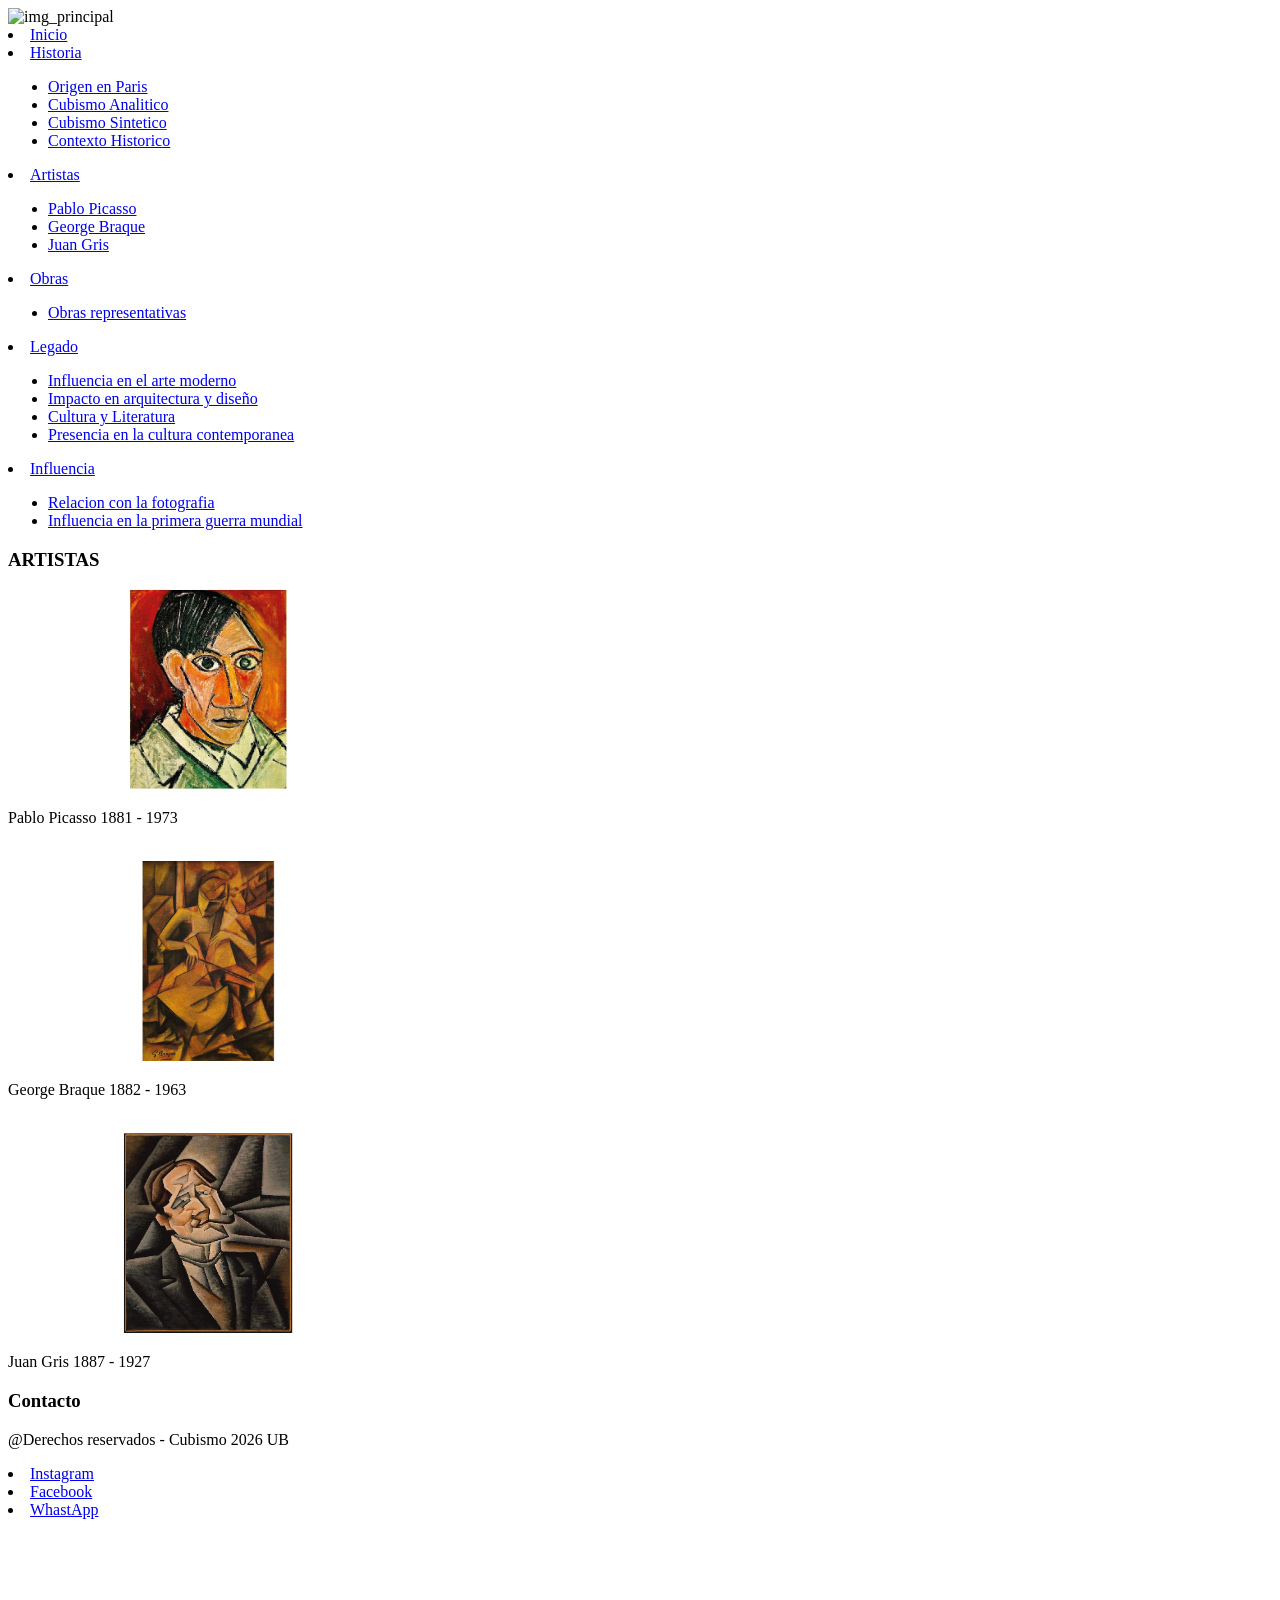
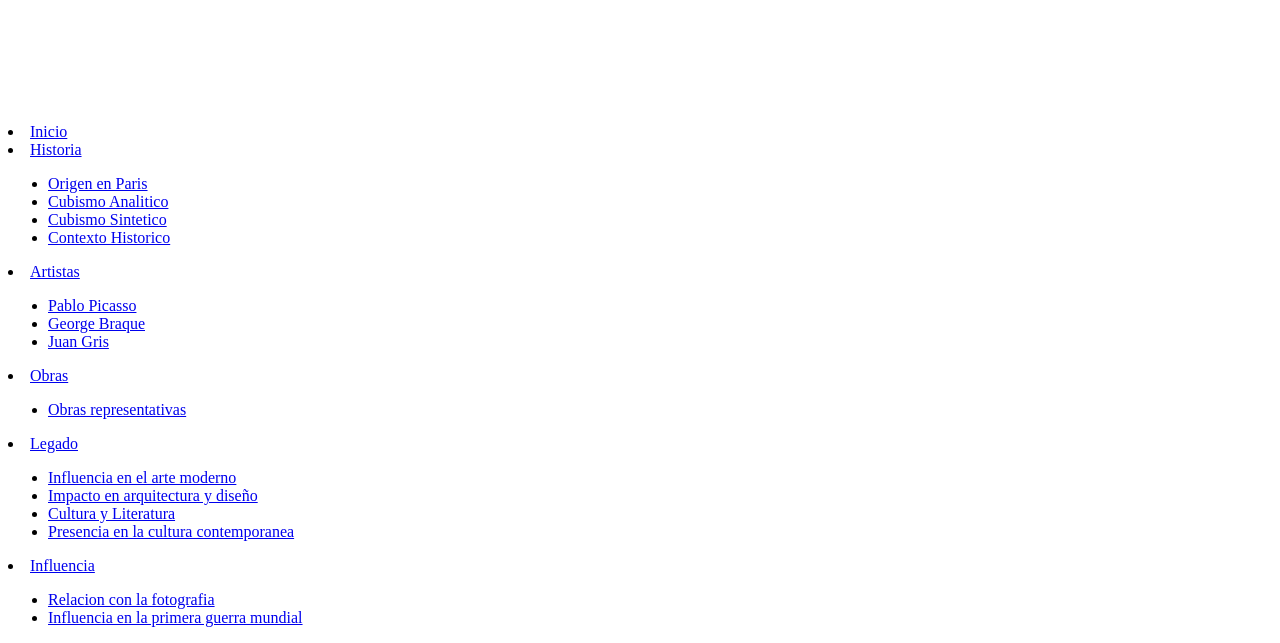
==== artistas.html @ 26449cce "modificacion de los links del html" ====
<!DOCTYPE html>
<html lang="es">
<head>
    <meta charset="UTF-8">
    <meta name="viewport" content="width=device-width, initial-scale=1.0">
    <title>Cubismo</title>
</head>
<body>
    <header>
        <img src="img/logo.svg" alt="img_principal">
        <nav>
        <li> <a href="index.html">Inicio</a> </li> 
        
        <li><a href="#">Historia</a></li>
        <ul>
            <li><a href="#">Origen en Paris</a></li>
            <li><a href="#">Cubismo Analitico</a></li>
            <li><a href="#">Cubismo Sintetico</a></li>
            <li><a href="#">Contexto Historico</a></li>
        </ul>

        <li><a href="artistas.html">Artistas</a></li>

        <ul>
            <li><a href="pablo-picasso.html">Pablo Picasso</a></li>
            <li><a href="george-braque.html">George Braque</a></li>
            <li><a href="juan-gris.html">Juan Gris</a></li>
        </ul>

        <li><a href="obras.html">Obras</a></li>

        <ul>
            <li><a href="#">Obras representativas</a></li>
        </ul>            

        <li><a href="#">Legado</a></li>

        <ul>
            <li><a href="#">Influencia en el arte moderno</a></li>
            <li><a href="#">Impacto en arquitectura y diseño</a></li>
            <li><a href="#">Cultura y Literatura</a></li>
            <li><a href="#">Presencia en la cultura contemporanea</a></li>
        </ul>

        <li><a href="#">Influencia</a></li>
        
        <ul>
            <li><a href="#">Relacion con la fotografia</a></li>
            <li><a href="#">Influencia en la primera guerra mundial</a></li>
        </ul>

        </nav>
    </header>

    <h3>ARTISTAS</h3>

    <main>
    
        <a href="pablo-picasso.html"><img src="img/pablo picasso artistas.svg" height="200" width="400"> </a>
        <p>Pablo Picasso 1881 - 1973</p> 
<br>
        <a href="george-braque.html"><img src="img/braque artistas.svg" height="200" width="400"></a>
        <p>George Braque 1882 - 1963</p>
<br>

        <a href="juan-gris.html"><img src="img/gris artistas.svg" height="200" width="400"></a>
        <p>Juan Gris 1887 - 1927</p>


    </main>
 
    <footer>
        <h3>Contacto</h3>
        <p>@Derechos reservados - Cubismo 2026 UB</p>
        <li><a href="#">Instagram</a></li>
        <li><a href="#">Facebook</a></li>
        <li><a href="#">WhastApp</a></li>

        <iframe src="https://www.google.com/maps/embed?pb=!1m18!1m12!1m3!1d3285.078143957939!2d-58.40597828884667!3d-34.57688922285106!2m3!1f0!2f0!3f0!3m2!1i1024!2i768!4f13.1!3m3!1m2!1s0x95bcb564f74f69c3%3A0xeea87be2795e86d2!2sMuseo%20de%20Arte%20Latinoamericano%20de%20Buenos%20Aires!5e0!3m2!1ses!2sar!4v1774625896686!5m2!1ses!2sar" width="400" height="200" style="border:0;" allowfullscreen="" loading="lazy" referrerpolicy="no-referrer-when-downgrade"></iframe>
 
        <nav>
        <li> <a href="index.html">Inicio</a> </li> 
        
        <li><a href="#">Historia</a></li>
        <ul>
            <li><a href="#">Origen en Paris</a></li>
            <li><a href="#">Cubismo Analitico</a></li>
            <li><a href="#">Cubismo Sintetico</a></li>
            <li><a href="#">Contexto Historico</a></li>
        </ul>

        <li><a href="#">Artistas</a></li>

        <ul>
            <li><a href="#">Pablo Picasso</a></li>
            <li><a href="#">George Braque</a></li>
            <li><a href="#">Juan Gris</a></li>
        </ul>

        <li><a href="#">Obras</a></li>

        <ul>
           
            <li><a href="#">Obras representativas</a></li>
        </ul>            

        <li><a href="#">Legado</a></li>

        <ul>
            <li><a href="#">Influencia en el arte moderno</a></li>
            <li><a href="#">Impacto en arquitectura y diseño</a></li>
            <li><a href="#">Cultura y Literatura</a></li>
            <li><a href="#">Presencia en la cultura contemporanea</a></li>
        </ul>

        <li><a href="#">Influencia</a></li>
        
        <ul>
            <li><a href="#">Relacion con la fotografia</a></li>
            <li><a href="#">Influencia en la primera guerra mundial</a></li>
        </ul>

        </nav>
    </footer>
</body>
</html></html>
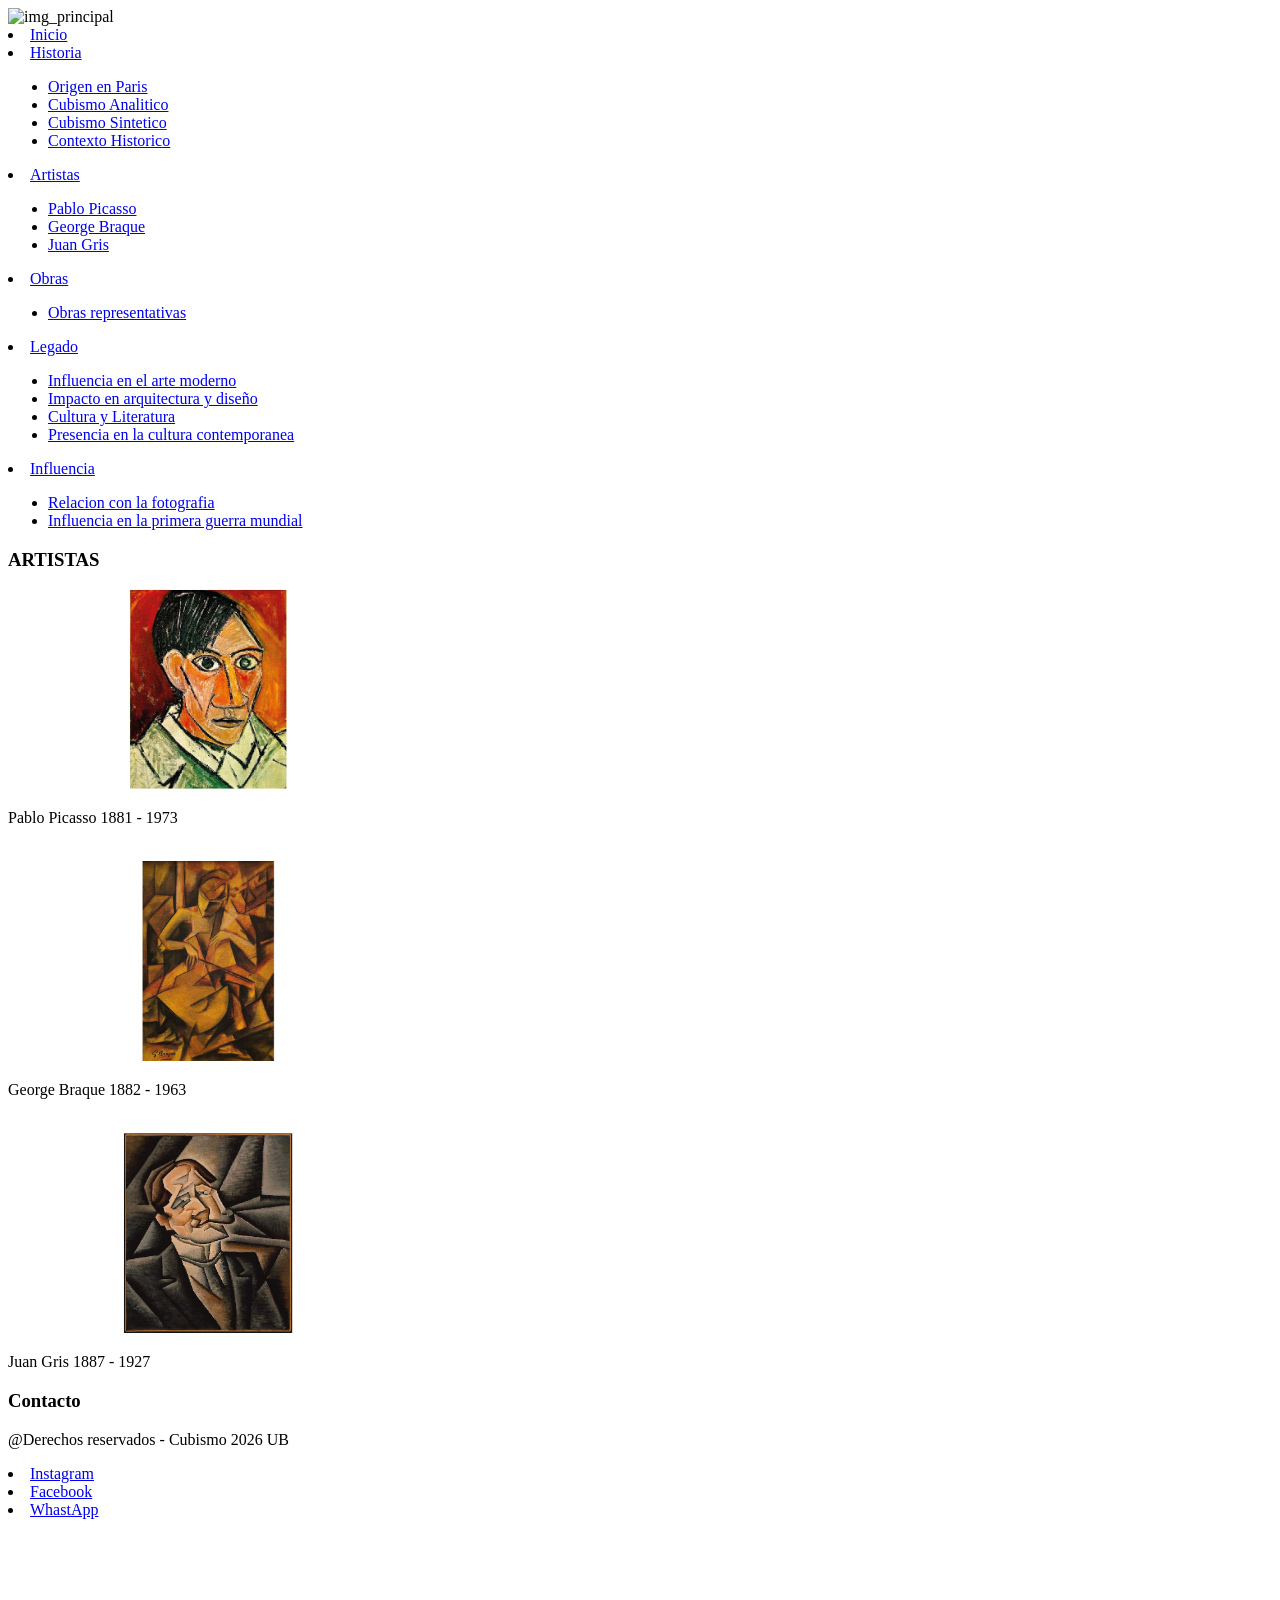
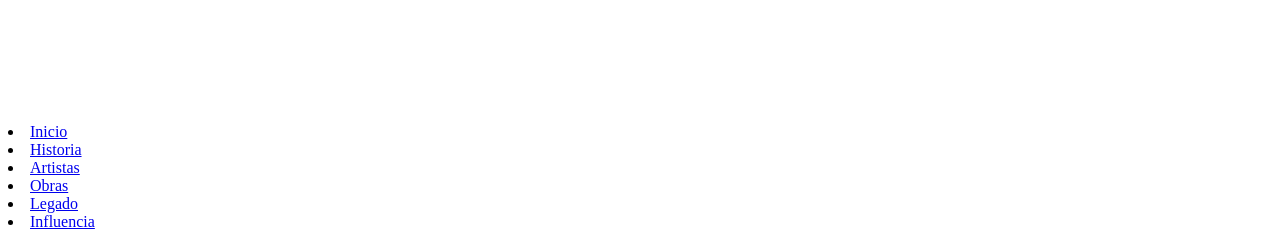
==== commit fe9b8bb5: "saque kis submenus del footer" ====
--- a/artistas.html
+++ b/artistas.html
@@ -82,43 +82,15 @@
         <li> <a href="index.html">Inicio</a> </li> 
         
         <li><a href="#">Historia</a></li>
-        <ul>
-            <li><a href="#">Origen en Paris</a></li>
-            <li><a href="#">Cubismo Analitico</a></li>
-            <li><a href="#">Cubismo Sintetico</a></li>
-            <li><a href="#">Contexto Historico</a></li>
-        </ul>
+      
+        <li><a href="artistas.html">Artistas</a></li>
 
-        <li><a href="#">Artistas</a></li>
-
-        <ul>
-            <li><a href="#">Pablo Picasso</a></li>
-            <li><a href="#">George Braque</a></li>
-            <li><a href="#">Juan Gris</a></li>
-        </ul>
-
-        <li><a href="#">Obras</a></li>
-
-        <ul>
-           
-            <li><a href="#">Obras representativas</a></li>
-        </ul>            
+        <li><a href="obras.html">Obras</a></li>
 
         <li><a href="#">Legado</a></li>
 
-        <ul>
-            <li><a href="#">Influencia en el arte moderno</a></li>
-            <li><a href="#">Impacto en arquitectura y diseño</a></li>
-            <li><a href="#">Cultura y Literatura</a></li>
-            <li><a href="#">Presencia en la cultura contemporanea</a></li>
-        </ul>
-
         <li><a href="#">Influencia</a></li>
         
-        <ul>
-            <li><a href="#">Relacion con la fotografia</a></li>
-            <li><a href="#">Influencia en la primera guerra mundial</a></li>
-        </ul>
 
         </nav>
     </footer>
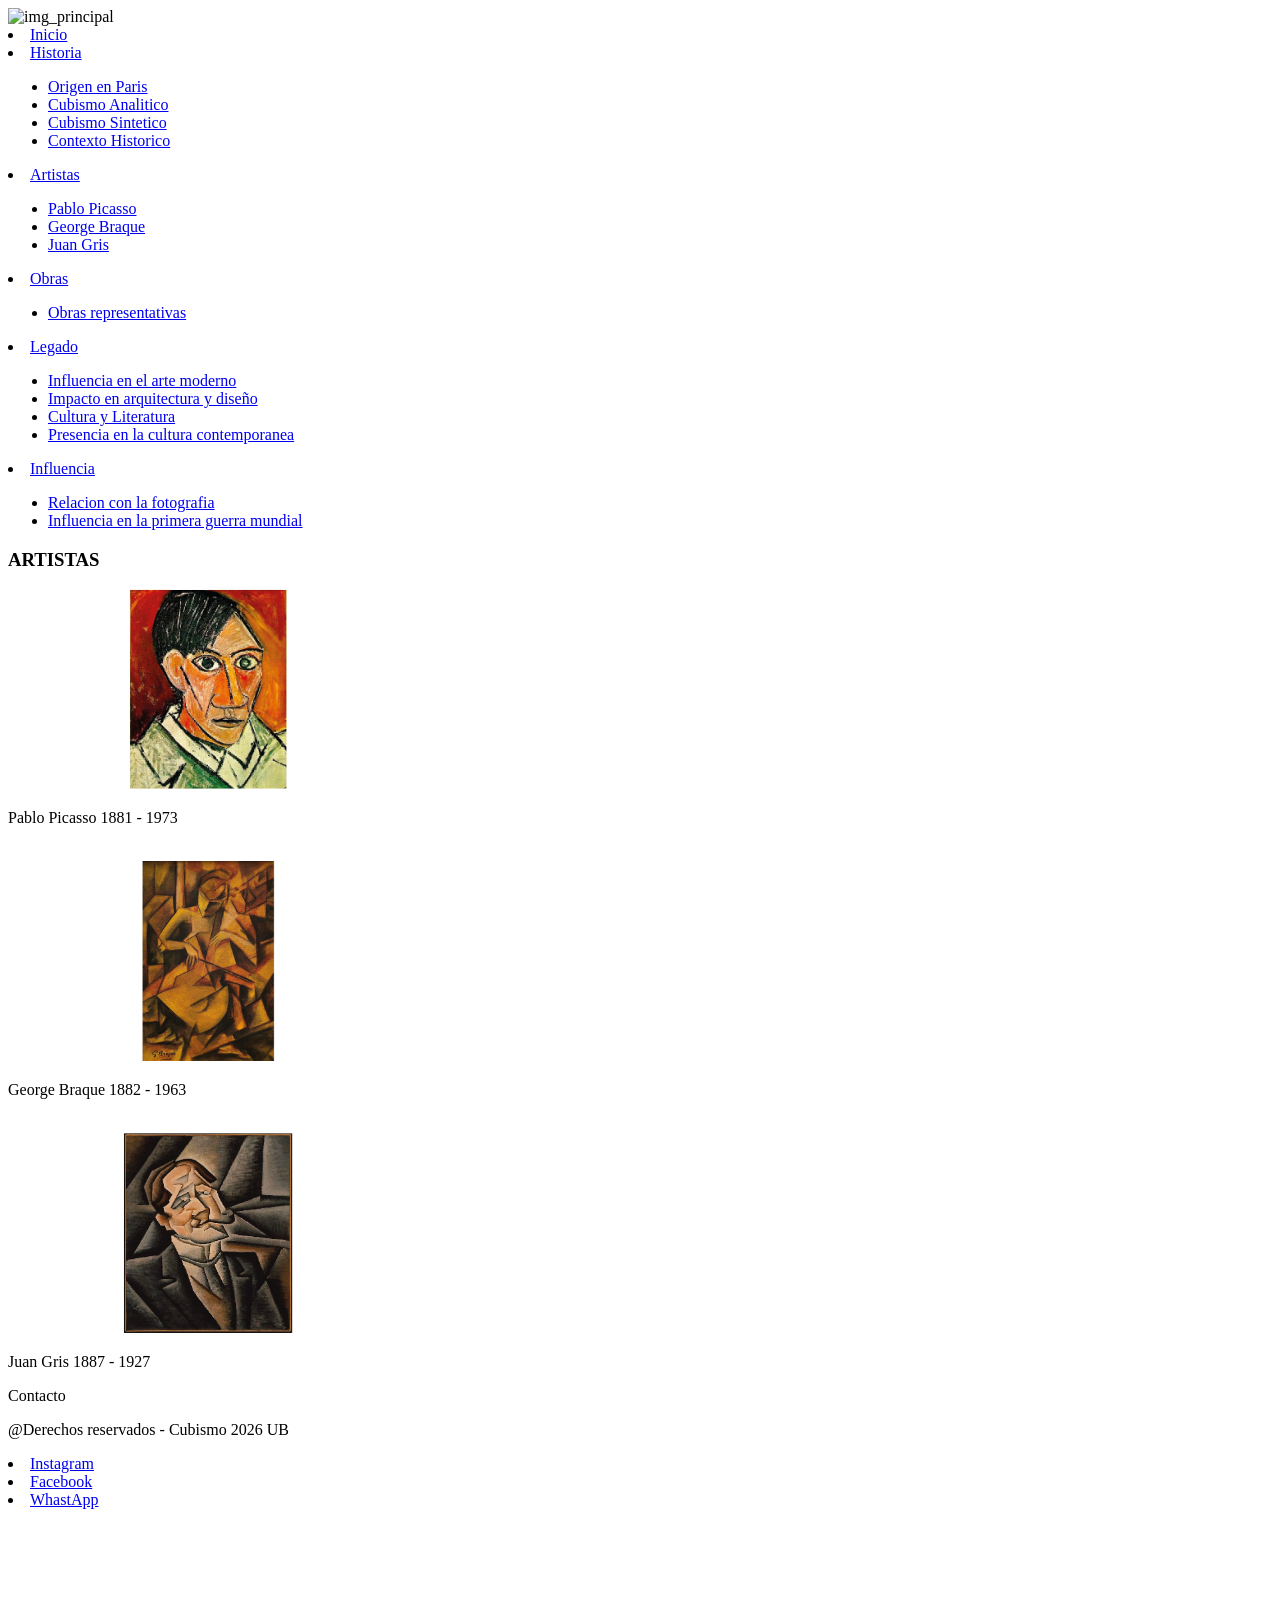
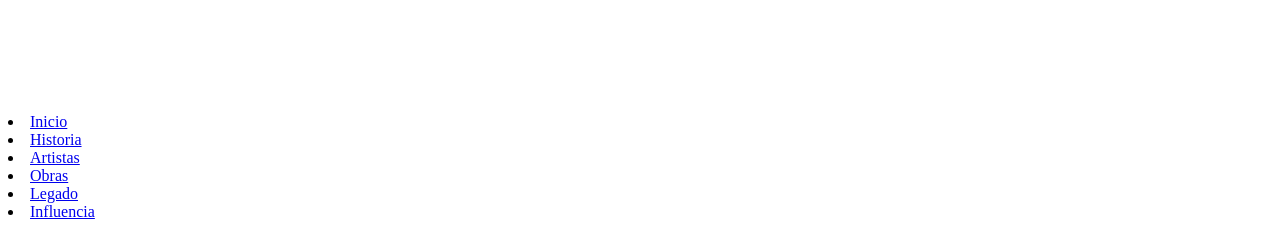
==== commit 412f81c0: "modificacion del contacto" ====
--- a/artistas.html
+++ b/artistas.html
@@ -56,21 +56,21 @@
 
     <main>
     
-        <a href="pablo-picasso.html"><img src="img/pablo picasso artistas.svg" height="200" width="400"> </a>
+        <a href="pablo-picasso.html"><img src="img/pablo picasso artistas.svg" alt="imagen de picasso" height="200" width="400"> </a>
         <p>Pablo Picasso 1881 - 1973</p> 
 <br>
-        <a href="george-braque.html"><img src="img/braque artistas.svg" height="200" width="400"></a>
+        <a href="george-braque.html"><img src="img/braque artistas.svg" alt="imagen de georges braque" height="200" width="400"></a>
         <p>George Braque 1882 - 1963</p>
 <br>
 
-        <a href="juan-gris.html"><img src="img/gris artistas.svg" height="200" width="400"></a>
+        <a href="juan-gris.html"><img src="img/gris artistas.svg" alt="imagen de juan gris" height="200" width="400"></a>
         <p>Juan Gris 1887 - 1927</p>
 
 
     </main>
  
     <footer>
-        <h3>Contacto</h3>
+         <p>Contacto</p>
         <p>@Derechos reservados - Cubismo 2026 UB</p>
         <li><a href="#">Instagram</a></li>
         <li><a href="#">Facebook</a></li>
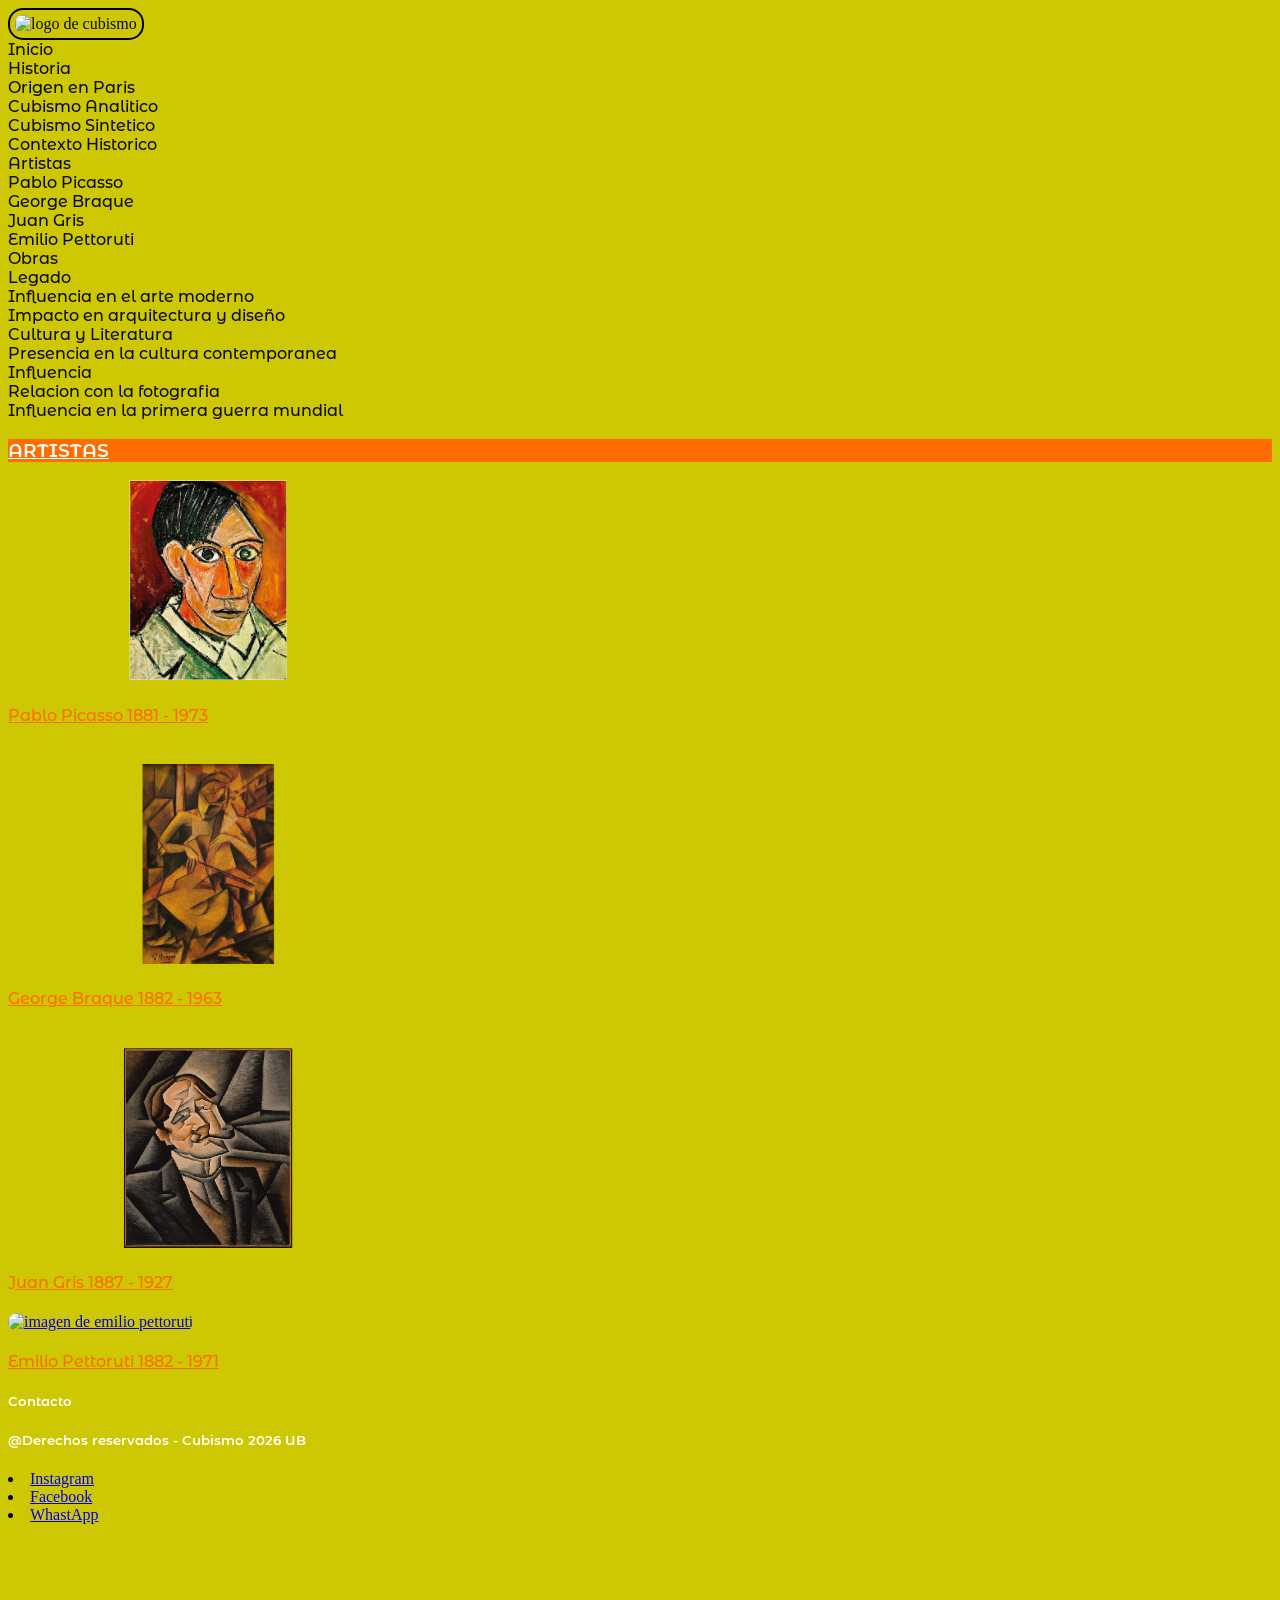
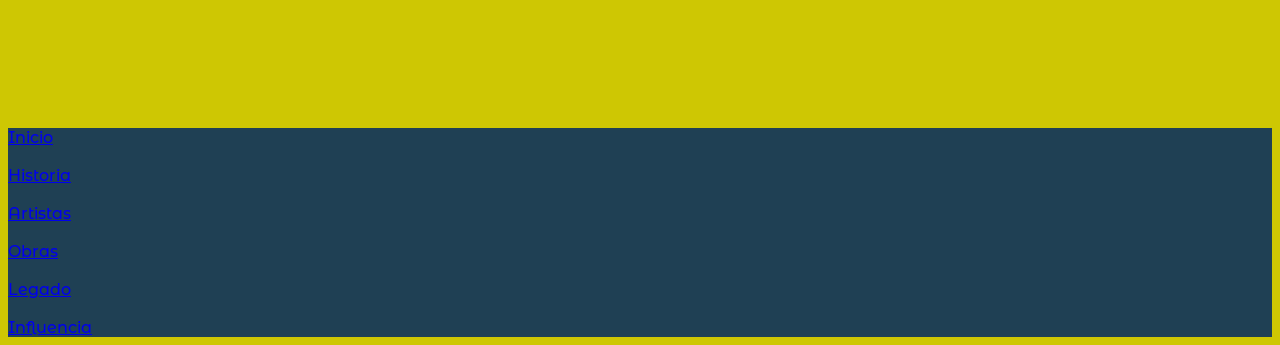
==== commit 1a8afcd5: "agregue las cosas del width" ====
--- a/artistas.html
+++ b/artistas.html
@@ -4,35 +4,40 @@
     <meta charset="UTF-8">
     <meta name="viewport" content="width=device-width, initial-scale=1.0">
     <title>Cubismo</title>
+    <link rel="stylesheet" href="style.css">
 </head>
-<body>
-    <header>
-        <img src="img/logo.svg" alt="img_principal">
-        <nav>
-        <li> <a href="index.html">Inicio</a> </li> 
-        
-        <li><a href="#">Historia</a></li>
+  <body>
+         <header>
+        <nav class="nav-header">
+            <a href="index.html">
+     <img src="img/logo.svg" alt="logo de cubismo">
+    </a>
+        <ul><li><a href="#">Inicio</a> </li></ul>
+        <ul>
+          <li><a href="#">Historia</a></li>
         <ul>
             <li><a href="#">Origen en Paris</a></li>
             <li><a href="#">Cubismo Analitico</a></li>
             <li><a href="#">Cubismo Sintetico</a></li>
             <li><a href="#">Contexto Historico</a></li>
         </ul>
+        </ul>
 
+        <ul>
         <li><a href="artistas.html">Artistas</a></li>
 
         <ul>
             <li><a href="pablo-picasso.html">Pablo Picasso</a></li>
             <li><a href="george-braque.html">George Braque</a></li>
             <li><a href="juan-gris.html">Juan Gris</a></li>
+            <li><a href="emilio-pettoruti.html">Emilio Pettoruti</a></li>
+        </ul>
         </ul>
 
-        <li><a href="obras.html">Obras</a></li>
-
-        <ul>
-            <li><a href="#">Obras representativas</a></li>
-        </ul>            
-
+        <ul><li><a href="obras.html">Obras</a></li></ul>
+        
+      
+       <ul>
         <li><a href="#">Legado</a></li>
 
         <ul>
@@ -41,14 +46,17 @@
             <li><a href="#">Cultura y Literatura</a></li>
             <li><a href="#">Presencia en la cultura contemporanea</a></li>
         </ul>
+       </ul>
 
-        <li><a href="#">Influencia</a></li>
+        <ul>
+          <li><a href="#">Influencia</a></li>
         
         <ul>
             <li><a href="#">Relacion con la fotografia</a></li>
             <li><a href="#">Influencia en la primera guerra mundial</a></li>
         </ul>
 
+        </ul>
         </nav>
     </header>
 
@@ -57,41 +65,44 @@
     <main>
     
         <a href="pablo-picasso.html"><img src="img/pablo picasso artistas.svg" alt="imagen de picasso" height="200" width="400"> </a>
-        <p>Pablo Picasso 1881 - 1973</p> 
+        <h4>Pablo Picasso 1881 - 1973</h4>
 <br>
         <a href="george-braque.html"><img src="img/braque artistas.svg" alt="imagen de georges braque" height="200" width="400"></a>
-        <p>George Braque 1882 - 1963</p>
+        <h4>George Braque 1882 - 1963</h4>
 <br>
 
         <a href="juan-gris.html"><img src="img/gris artistas.svg" alt="imagen de juan gris" height="200" width="400"></a>
-        <p>Juan Gris 1887 - 1927</p>
+        <h4>Juan Gris 1887 - 1927</h4>
 
+        <a href="emilio-pettoruti.html"><img src="img/imagen artistas html.svg" alt="imagen de emilio pettoruti" height="200" width="400"></a>
+        <h4>Emilio Pettoruti 1882 - 1971</h4>
 
     </main>
  
-    <footer>
-         <p>Contacto</p>
-        <p>@Derechos reservados - Cubismo 2026 UB</p>
+        <footer>
+          <h5>Contacto</h5>
+          <h5>@Derechos reservados - Cubismo 2026 UB</h5>
         <li><a href="#">Instagram</a></li>
         <li><a href="#">Facebook</a></li>
         <li><a href="#">WhastApp</a></li>
 
         <iframe src="https://www.google.com/maps/embed?pb=!1m18!1m12!1m3!1d3285.078143957939!2d-58.40597828884667!3d-34.57688922285106!2m3!1f0!2f0!3f0!3m2!1i1024!2i768!4f13.1!3m3!1m2!1s0x95bcb564f74f69c3%3A0xeea87be2795e86d2!2sMuseo%20de%20Arte%20Latinoamericano%20de%20Buenos%20Aires!5e0!3m2!1ses!2sar!4v1774625896686!5m2!1ses!2sar" width="400" height="200" style="border:0;" allowfullscreen="" loading="lazy" referrerpolicy="no-referrer-when-downgrade"></iframe>
  
-        <nav>
-        <li> <a href="index.html">Inicio</a> </li> 
+        <nav class="nav-footer">
+          <ul>
+            <li> <a href="index.html">Inicio</a> </li> 
+        <br>
+        <li><a href="#">Historia</a></li>
+          <br>
+        <li><a href="artistas.html">Artistas</a></li>
+          <br>
+        <li><a href="obras.html">Obras</a></li>
+        <br>
+        <li><a href="#">Legado</a></li>
+        <br>
+        <li><a href="#">Influencia</a></li>
+          </ul>
         
-        <li><a href="#">Historia</a></li>
-      
-        <li><a href="artistas.html">Artistas</a></li>
-
-        <li><a href="obras.html">Obras</a></li>
-
-        <li><a href="#">Legado</a></li>
-
-        <li><a href="#">Influencia</a></li>
-        
-
         </nav>
     </footer>
 </body>
--- a/style.css
+++ b/style.css
@@ -0,0 +1,135 @@
+@import url('https://fonts.googleapis.com/css2?family=Montserrat+Alternates:ital,wght@0,100;0,200;0,300;0,400;0,500;0,600;0,700;0,800;0,900;1,100;1,200;1,300;1,400;1,500;1,600;1,700;1,800;1,900&display=swap');
+
+ul {
+  list-style: none;   /* elimina los puntitos */
+  padding: 0;
+  margin: 0;
+}
+
+img {
+  border-radius: 15px;   /* redondea los bordes */
+}
+
+h1 {
+  color:#ffffff;
+  background-color:#ff6d00;
+  text-decoration: underline;
+  font-family: 'Montserrat Alternates';
+  font-weight: 900; /* BLACK */
+}
+
+h2 {
+  color: #1ec853;
+  background-color: #a41d1d;
+  text-decoration: underline;
+  font-family: 'Montserrat Alternates';
+  font-weight:700; /* SEMIBOLD */
+}
+
+h3 {
+  color:#ffffff;
+  background-color:#ff6d00;
+  text-decoration: underline;
+  font-family: 'Montserrat Alternates';
+  font-weight:600; /* LIGHT */
+}
+
+h4 {
+  color:#ff6d00;
+  text-decoration: underline;
+  font-family: 'Montserrat Alternates';
+  font-weight:500; /* MEDIUM */
+}
+
+h5 {
+  color:#ffffff;
+  font-family: 'Montserrat Alternates';
+  font-weight:600 ; /* THIN */
+}
+
+p {
+  color: #0a0a0a;
+  font-family: 'Montserrat Alternates';
+  font-weight:400; /* THIN */
+  column-count: 1;   /* base: una columna */
+  column-gap: 20px;
+}
+
+body {
+  background-color: #dfe6f0;
+}
+
+.nav-header ul {
+  font-family: 'Montserrat Alternates', sans-serif;
+  font-weight:500; 
+  text-decoration: none;
+}
+
+.nav-header li {
+  text-decoration: none;
+  color: #0a0a0a;
+}
+
+.nav-header a {
+  text-decoration: none;
+  color: #0a0a0a;
+}
+
+/* Tipografía para las preguntas frecuentes */
+.faq summary {
+  font-family: 'Montserrat Alternates', sans-serif;
+  font-weight:500;
+}
+
+.faq p {
+  font-family: 'Montserrat Alternates', sans-serif;
+  font-weight: 400;
+}
+
+/* Tipografía para el footer */
+.nav-footer ul {
+  background-color: #1f4054;
+  font-family: 'Montserrat Alternates', sans-serif;
+  font-weight: 500;
+}
+
+/* 4. Dar borde al logo */
+header nav a img {
+  border: 2px solid black;   /* borde negro alrededor del logo */
+  padding: 5px;              /* espacio interno */
+}
+
+/* ========================= */
+/* MEDIA QUERIES RESPONSIVE */
+/* ========================= */
+
+/* Celulares (pantallas pequeñas: hasta 699px) */
+@media (max-width: 699px) {
+  body {
+    background-color: hsl(135, 80%, 50%); /* verde */
+  }
+  p {
+    column-count: 1;
+  }
+}
+
+/* Tablets (pantallas medianas: 700px a 1199px) */
+@media (min-width: 700px) and (max-width: 1199px) {
+  body {
+    background-color: rgb(155, 23, 153); /* violeta */
+  }
+  p {
+    column-count: 2;
+  }
+}
+
+/* Desktop (pantallas grandes: 1200px en adelante) */
+@media (min-width: 1200px) {
+  body {
+    background-color: rgb(206, 199, 3); /* amarillo */
+  }
+  p {
+    column-count: 3;
+  }
+}
+
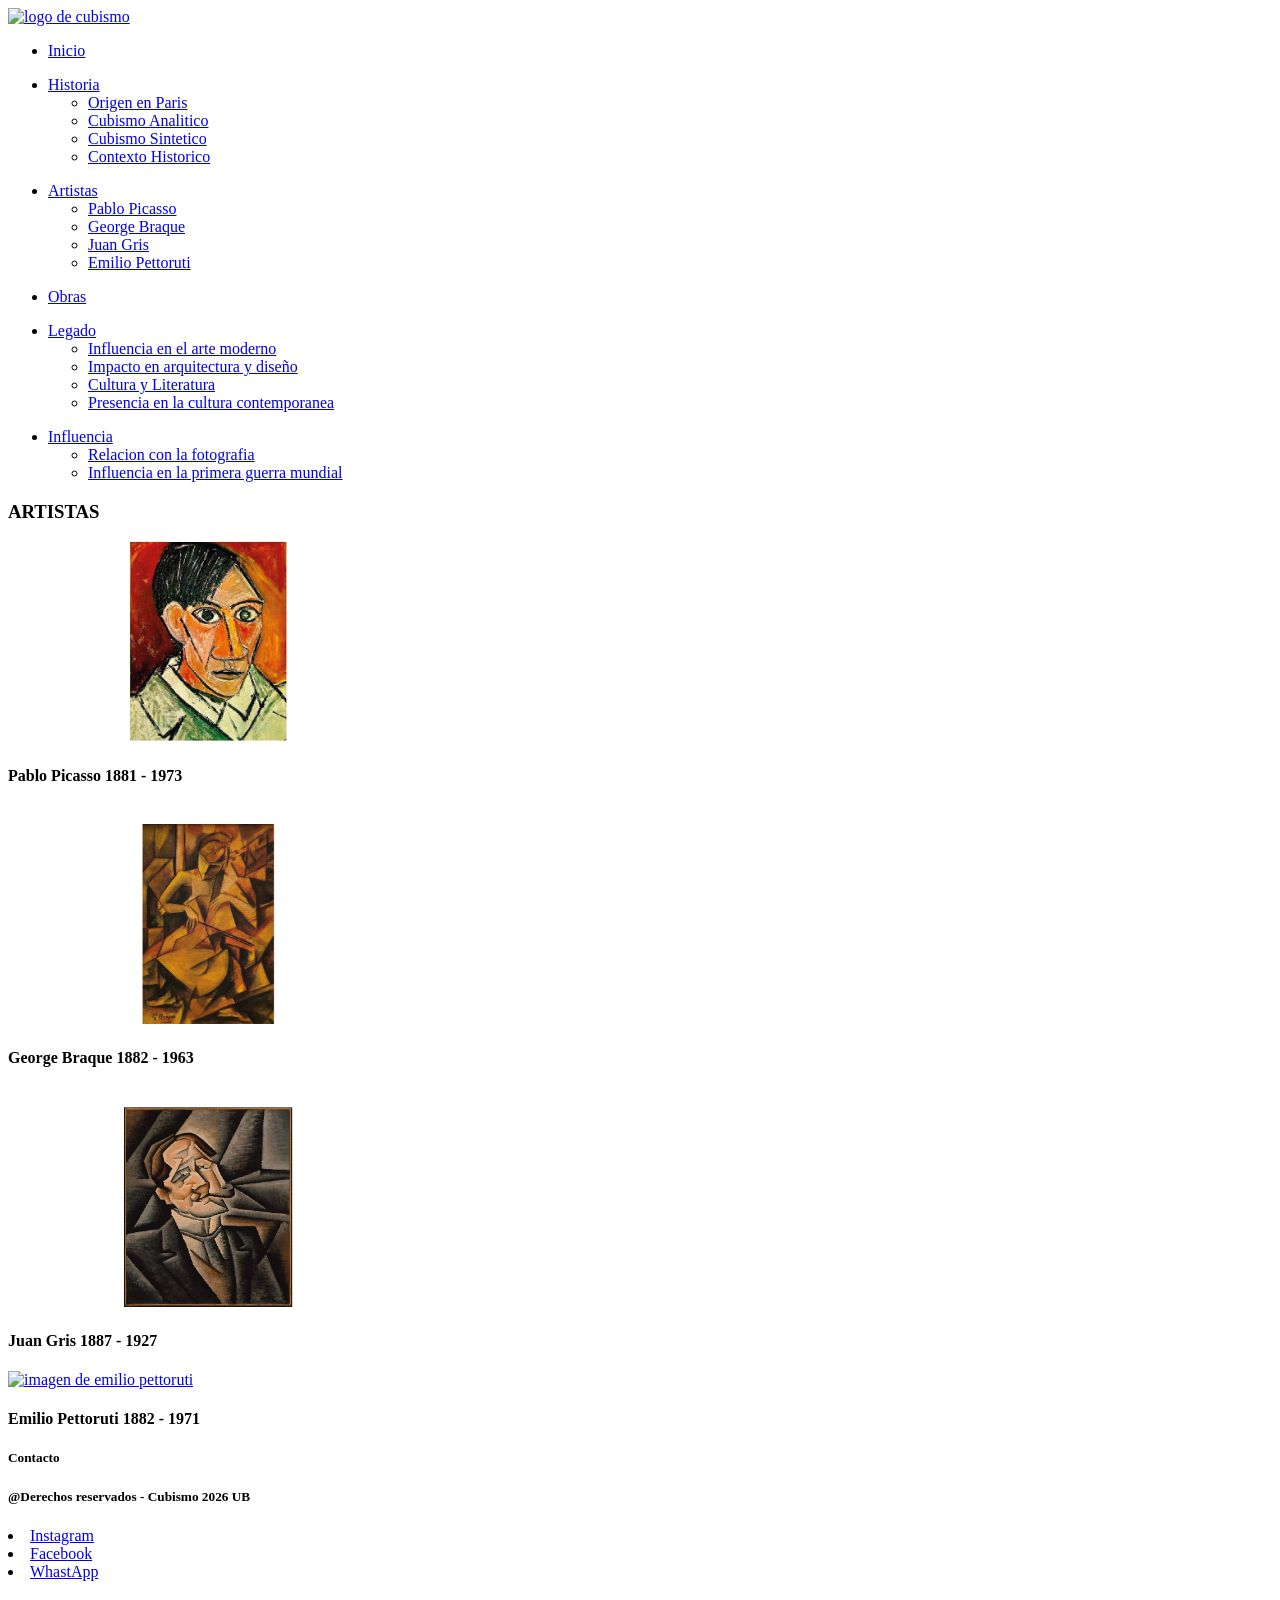
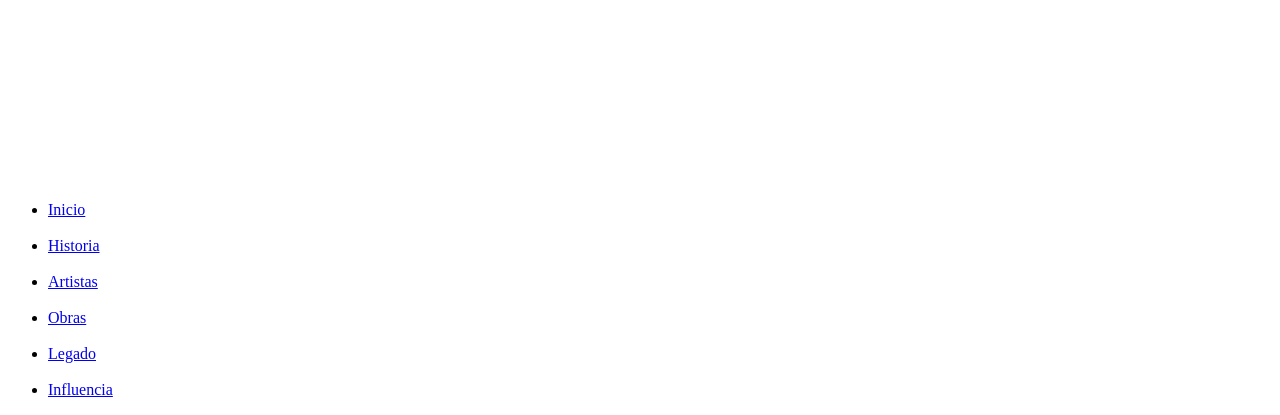
==== commit 210566c7: "cambios" ====
--- a/artistas.html
+++ b/artistas.html
@@ -8,7 +8,7 @@
 </head>
   <body>
          <header>
-        <nav class="nav-header">
+  
             <a href="index.html">
      <img src="img/logo.svg" alt="logo de cubismo">
     </a>
@@ -87,8 +87,7 @@
         <li><a href="#">WhastApp</a></li>
 
         <iframe src="https://www.google.com/maps/embed?pb=!1m18!1m12!1m3!1d3285.078143957939!2d-58.40597828884667!3d-34.57688922285106!2m3!1f0!2f0!3f0!3m2!1i1024!2i768!4f13.1!3m3!1m2!1s0x95bcb564f74f69c3%3A0xeea87be2795e86d2!2sMuseo%20de%20Arte%20Latinoamericano%20de%20Buenos%20Aires!5e0!3m2!1ses!2sar!4v1774625896686!5m2!1ses!2sar" width="400" height="200" style="border:0;" allowfullscreen="" loading="lazy" referrerpolicy="no-referrer-when-downgrade"></iframe>
- 
-        <nav class="nav-footer">
+
           <ul>
             <li> <a href="index.html">Inicio</a> </li> 
         <br>
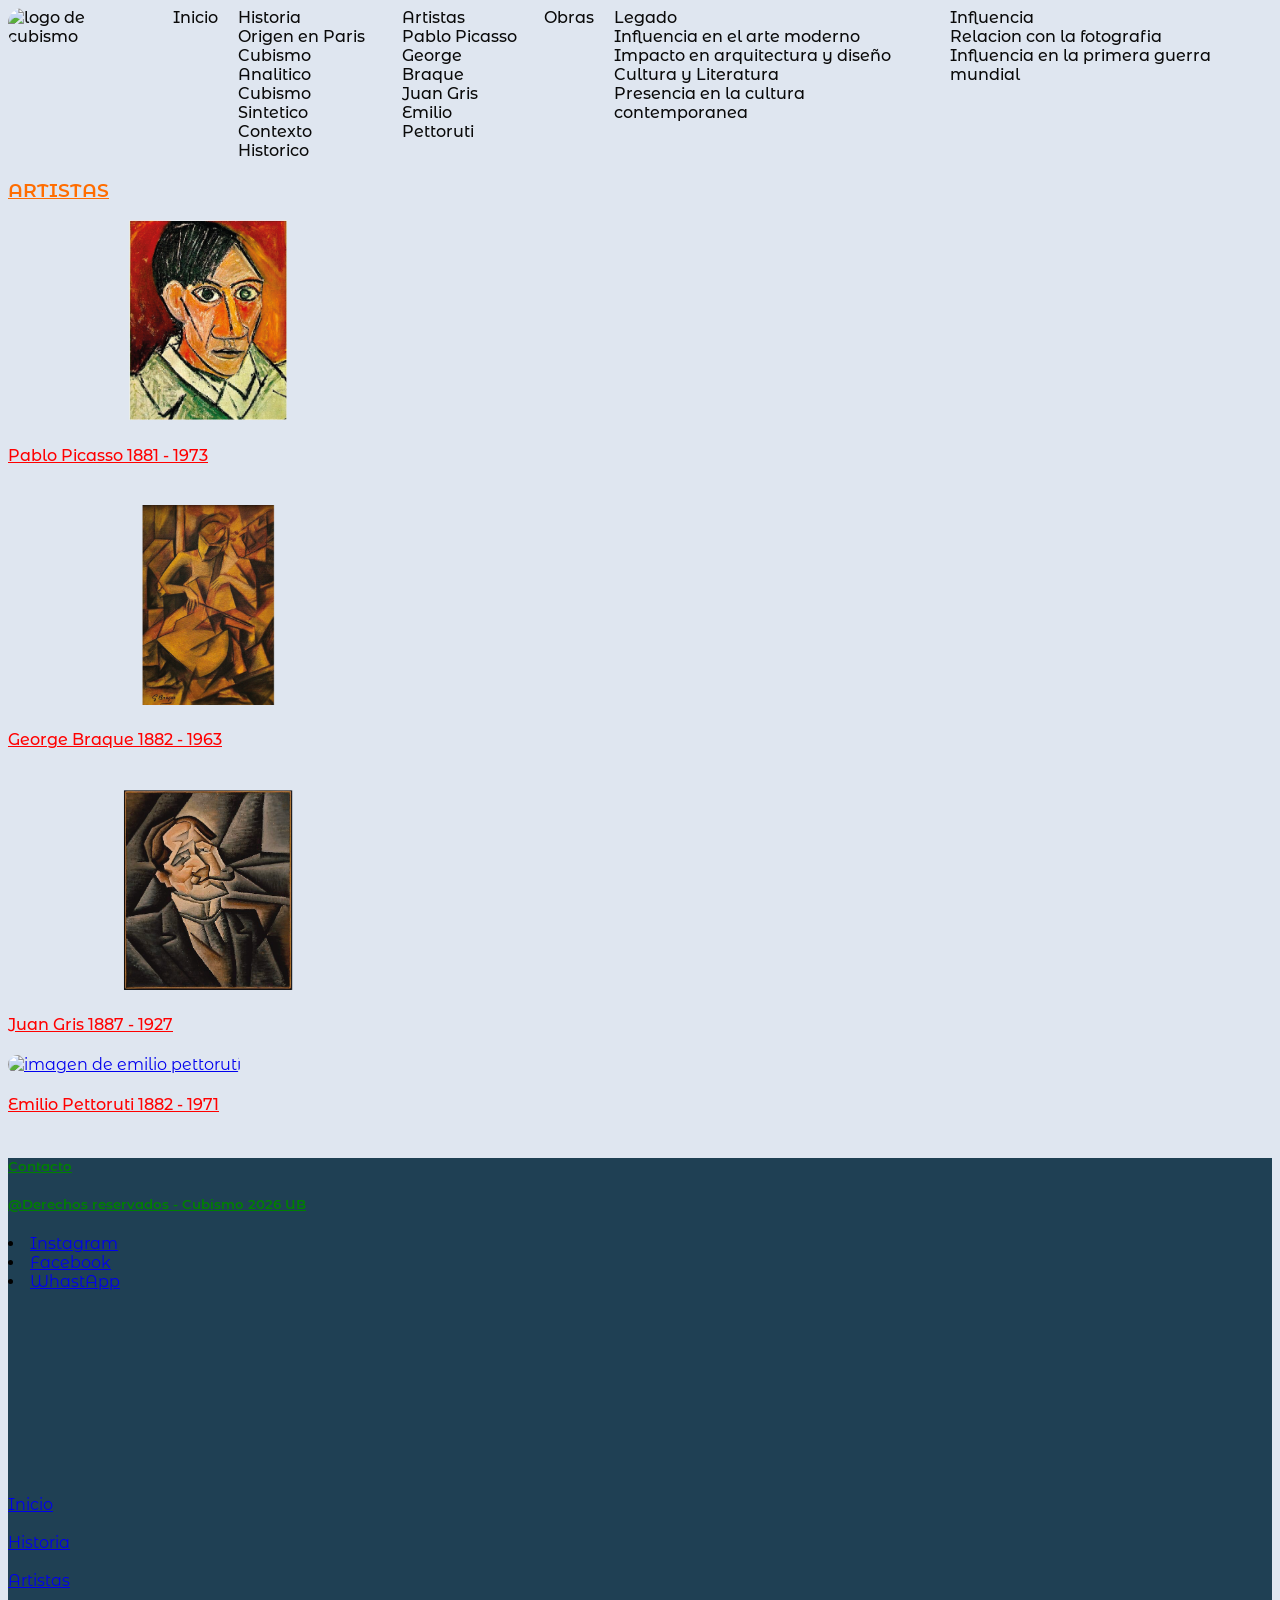
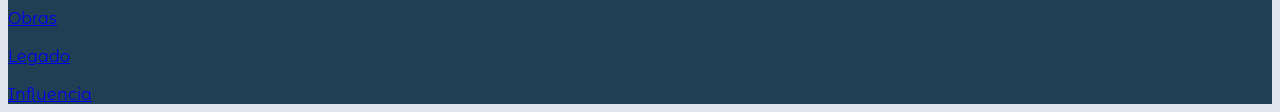
==== commit 04fb4290: "cambios" ====
--- a/artistas.html
+++ b/artistas.html
@@ -8,9 +8,9 @@
 </head>
   <body>
          <header>
-  
+          <nav class="nav-header"> 
             <a href="index.html">
-     <img src="img/logo.svg" alt="logo de cubismo">
+     <img src="img/logo.svg" alt="logo de cubismo" width="120" height="80">
     </a>
         <ul><li><a href="#">Inicio</a> </li></ul>
         <ul>
--- a/style.css
+++ b/style.css
@@ -0,0 +1,130 @@
+@import url('https://fonts.googleapis.com/css2?family=Montserrat+Alternates:ital,wght@0,100;0,200;0,300;0,400;0,500;0,600;0,700;0,800;0,900;1,100;1,200;1,300;1,400;1,500;1,600;1,700;1,800;1,900&display=swap');
+
+/*Estilos generales*/
+body {
+    background-color: #dfe6f0;
+    font-family: "Montserrat Alternates";
+}
+
+ul {
+    list-style: none;
+    padding: 0%;
+    margin: 0%;
+}
+
+img {
+border-radius: 15px;
+}
+
+/*Estilos de los titulos*/
+
+h1 {
+    color: #ff6d00;
+    text-decoration: underline;
+    font-weight: 900;
+}
+
+h2{
+    color: #0a0a0a;
+    text-decoration: underline;
+    font-weight: 700;
+}
+
+h3 {
+    color: #ff6d00;
+    text-decoration: underline;
+    font-weight: 600;
+}
+
+h4{
+    color: red;
+    text-decoration: underline;
+    font-weight: 500;
+}
+
+h5 {
+    color: green;
+    text-decoration: underline;
+    font-weight: 600;
+}
+
+p {
+    color: #0a0a0a;
+    font-weight: 400;
+    column-count: 1;
+    column-gap: 20px;
+}
+
+/*Estilos del navegador principal*/
+
+.nav-header{
+    display:flex;
+    justify-content: space-between;
+    gap: 20px;
+    font-family: "Montserrat Alternates";
+    font-weight: 500;
+}
+
+.nav-header ul{
+    font-weight: 500;
+    text-decoration: none;
+    color: #0a0a0a;
+}
+
+.nav-header ul li{
+    text-decoration: none;
+    color: #0a0a0a;
+}
+
+.nav-header a{
+    text-decoration: none;
+    color: #0a0a0a;
+}
+
+main {
+  min-height: 100vh;
+  display: flex;
+flex-direction: column;
+flex-wrap: wrap;
+}
+
+/*Tipografia preguntas frecuentes*/
+
+.faq summary {
+     font-weight: 400;
+}
+
+
+.faq p {
+    font-weight: 400;
+}
+
+/*Footer - estilos*/
+
+footer {
+    background-color: #1f4054;
+    font-weight: 400;
+}
+
+/*CELULAR*/
+
+@media (min-width: 460px){
+    /*Celular*/
+    p {
+        column-count: 1;
+    }
+}
+
+@media (min-width: 700px) {
+    /*Tablet*/
+    p {
+        column-count: 2;
+    }
+}
+
+@media (min-width: 1200px) {
+    /*Desktop*/
+    p {
+        column-count: 3;
+    }
+}
